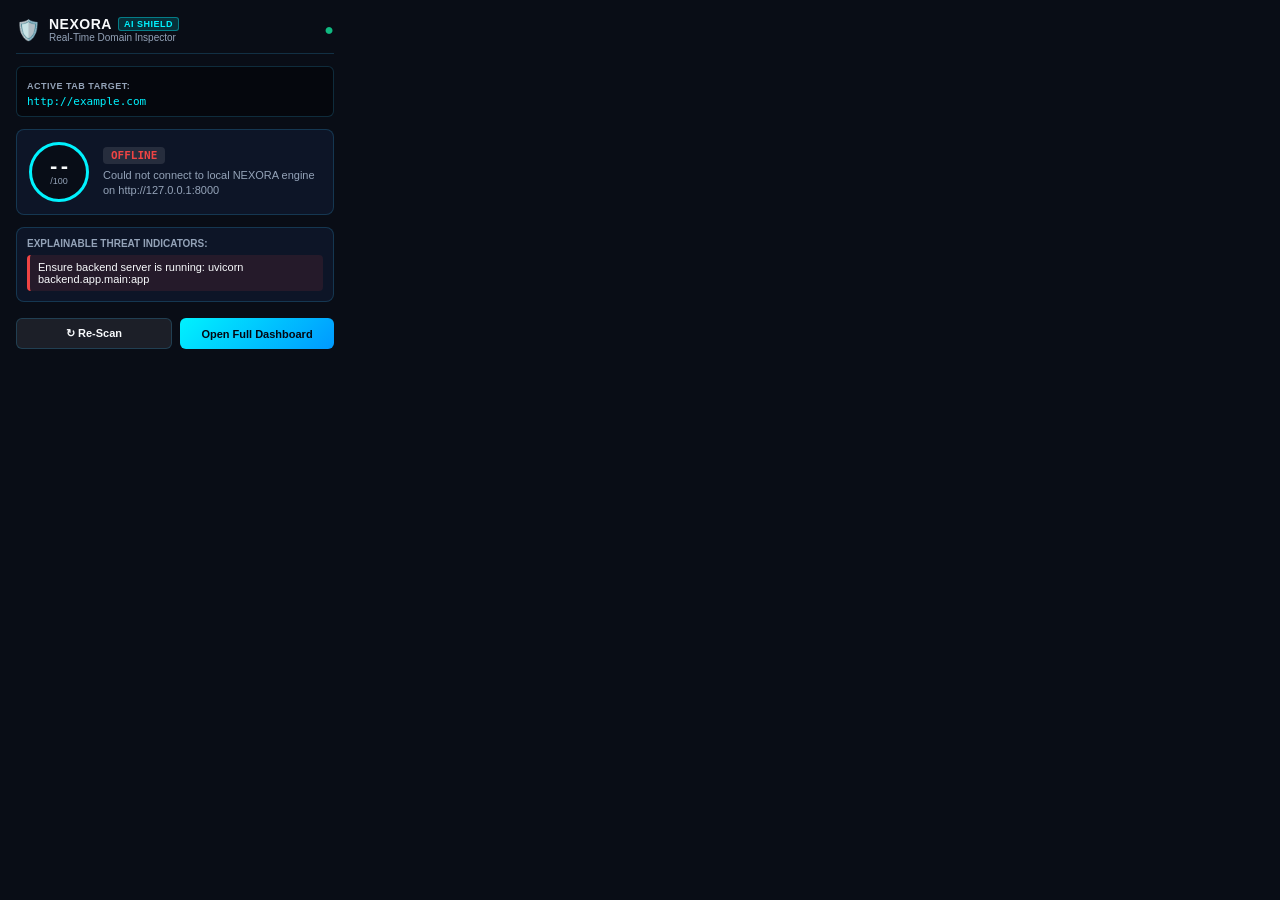
==== extension/popup.html @ 3a2e2a20 "feat: add Manifest V3 Chrome Extension and PWA Desktop Shortcut modal" ====
<!DOCTYPE html>
<html lang="en">
<head>
    <meta charset="UTF-8">
    <meta name="viewport" content="width=device-width, initial-scale=1.0">
    <title>NEXORA PhishGuard</title>
    <link rel="stylesheet" href="popup.css">
</head>
<body>
    <div class="ext-container">
        <!-- Header -->
        <header class="ext-header">
            <div class="ext-brand">
                <div class="ext-logo">🛡️</div>
                <div>
                    <h2>NEXORA <span class="badge-mini">AI SHIELD</span></h2>
                    <p class="ext-sub">Real-Time Domain Inspector</p>
                </div>
            </div>
            <div class="ext-status" id="engineStatusDot" title="Engine Status">●</div>
        </header>

        <!-- Current Domain Target -->
        <div class="current-site-card">
            <span class="site-label">ACTIVE TAB TARGET:</span>
            <div class="site-url" id="activeUrlText">Fetching active tab...</div>
        </div>

        <!-- Risk Gauge & Verdict -->
        <div class="ext-verdict-card">
            <div class="mini-gauge">
                <span class="score-number" id="riskScoreNum">--</span>
                <span class="score-scale">/100</span>
            </div>
            <div class="verdict-info">
                <div class="verdict-badge" id="verdictBadge">SCANNING</div>
                <div class="action-text" id="actionText">Evaluating domain signals...</div>
            </div>
        </div>

        <!-- Threat Reasons / Signals -->
        <div class="signals-box">
            <div class="signals-title">Explainable Threat Indicators:</div>
            <div class="signals-list" id="reasonsList">
                <div class="signal-item info">Connecting to local AI engine...</div>
            </div>
        </div>

        <!-- Action Buttons -->
        <div class="ext-footer">
            <button class="ext-btn secondary" id="reScanBtn">↻ Re-Scan</button>
            <button class="ext-btn primary" id="openDashBtn">Open Full Dashboard</button>
        </div>
    </div>

    <script src="popup.js"></script>
</body>
</html>
---- extension/popup.css ----
:root {
    --bg-dark: #090d16;
    --bg-card: rgba(15, 23, 42, 0.9);
    --border: rgba(56, 189, 248, 0.2);
    --text-main: #f8fafc;
    --text-sub: #94a3b8;
    
    --cyan: #00f2fe;
    --green: #10b981;
    --amber: #f59e0b;
    --red: #ef4444;
}

* {
    margin: 0;
    padding: 0;
    box-sizing: border-box;
    font-family: -apple-system, BlinkMacSystemFont, 'Segoe UI', Roboto, sans-serif;
}

body {
    width: 350px;
    background-color: var(--bg-dark);
    color: var(--text-main);
}

.ext-container {
    padding: 16px;
    display: flex;
    flex-direction: column;
    gap: 12px;
}

.ext-header {
    display: flex;
    justify-content: space-between;
    align-items: center;
    border-bottom: 1px solid var(--border);
    padding-bottom: 10px;
}

.ext-brand {
    display: flex;
    align-items: center;
    gap: 8px;
}

.ext-logo {
    font-size: 20px;
}

.ext-brand h2 {
    font-size: 14px;
    font-weight: 700;
    letter-spacing: 0.5px;
    display: flex;
    align-items: center;
    gap: 6px;
}

.badge-mini {
    font-size: 9px;
    padding: 1px 5px;
    background: rgba(0, 242, 254, 0.15);
    color: var(--cyan);
    border: 1px solid rgba(0, 242, 254, 0.4);
    border-radius: 3px;
}

.ext-sub {
    font-size: 10px;
    color: var(--text-sub);
}

.ext-status {
    color: var(--green);
    font-size: 16px;
}

/* Site target */
.current-site-card {
    background: rgba(0, 0, 0, 0.4);
    border: 1px solid var(--border);
    border-radius: 6px;
    padding: 8px 10px;
}

.site-label {
    font-size: 9px;
    color: var(--text-sub);
    font-weight: 600;
    letter-spacing: 0.5px;
}

.site-url {
    font-size: 11px;
    font-family: monospace;
    color: var(--cyan);
    white-space: nowrap;
    overflow: hidden;
    text-overflow: ellipsis;
    margin-top: 2px;
}

/* Verdict */
.ext-verdict-card {
    display: flex;
    align-items: center;
    gap: 14px;
    background: var(--bg-card);
    border: 1px solid var(--border);
    border-radius: 8px;
    padding: 12px;
}

.mini-gauge {
    display: flex;
    flex-direction: column;
    align-items: center;
    justify-content: center;
    width: 60px;
    height: 60px;
    border-radius: 50%;
    background: rgba(0, 0, 0, 0.4);
    border: 3px solid var(--cyan);
}

.score-number {
    font-size: 18px;
    font-weight: 800;
    font-family: monospace;
    line-height: 1;
}

.score-scale {
    font-size: 9px;
    color: var(--text-sub);
}

.verdict-info {
    flex: 1;
    display: flex;
    flex-direction: column;
    gap: 4px;
}

.verdict-badge {
    font-size: 11px;
    font-weight: 700;
    font-family: monospace;
    padding: 2px 8px;
    border-radius: 4px;
    display: inline-block;
    width: fit-content;
    background: rgba(255, 255, 255, 0.1);
}

.action-text {
    font-size: 11px;
    color: var(--text-sub);
    line-height: 1.3;
}

/* Signals */
.signals-box {
    background: var(--bg-card);
    border: 1px solid var(--border);
    border-radius: 8px;
    padding: 10px;
}

.signals-title {
    font-size: 10px;
    font-weight: 600;
    color: var(--text-sub);
    margin-bottom: 6px;
    text-transform: uppercase;
}

.signals-list {
    display: flex;
    flex-direction: column;
    gap: 6px;
    max-height: 120px;
    overflow-y: auto;
}

.signal-item {
    font-size: 11px;
    padding: 6px 8px;
    border-radius: 4px;
    background: rgba(0, 0, 0, 0.3);
    border-left: 3px solid var(--border);
}

.signal-item.critical {
    border-left-color: var(--red);
    background: rgba(239, 68, 68, 0.1);
}

.signal-item.warning {
    border-left-color: var(--amber);
    background: rgba(245, 158, 11, 0.1);
}

.signal-item.info {
    border-left-color: var(--cyan);
    background: rgba(0, 242, 254, 0.1);
}

/* Footer Buttons */
.ext-footer {
    display: flex;
    gap: 8px;
    margin-top: 4px;
}

.ext-btn {
    flex: 1;
    padding: 8px 10px;
    border-radius: 6px;
    font-size: 11px;
    font-weight: 600;
    cursor: pointer;
    border: none;
    transition: all 0.2s ease;
}

.ext-btn.primary {
    background: linear-gradient(135deg, #00f2fe, #0099ff);
    color: #030712;
}

.ext-btn.secondary {
    background: rgba(255, 255, 255, 0.08);
    color: var(--text-main);
    border: 1px solid var(--border);
}

.ext-btn:hover {
    transform: translateY(-1px);
}
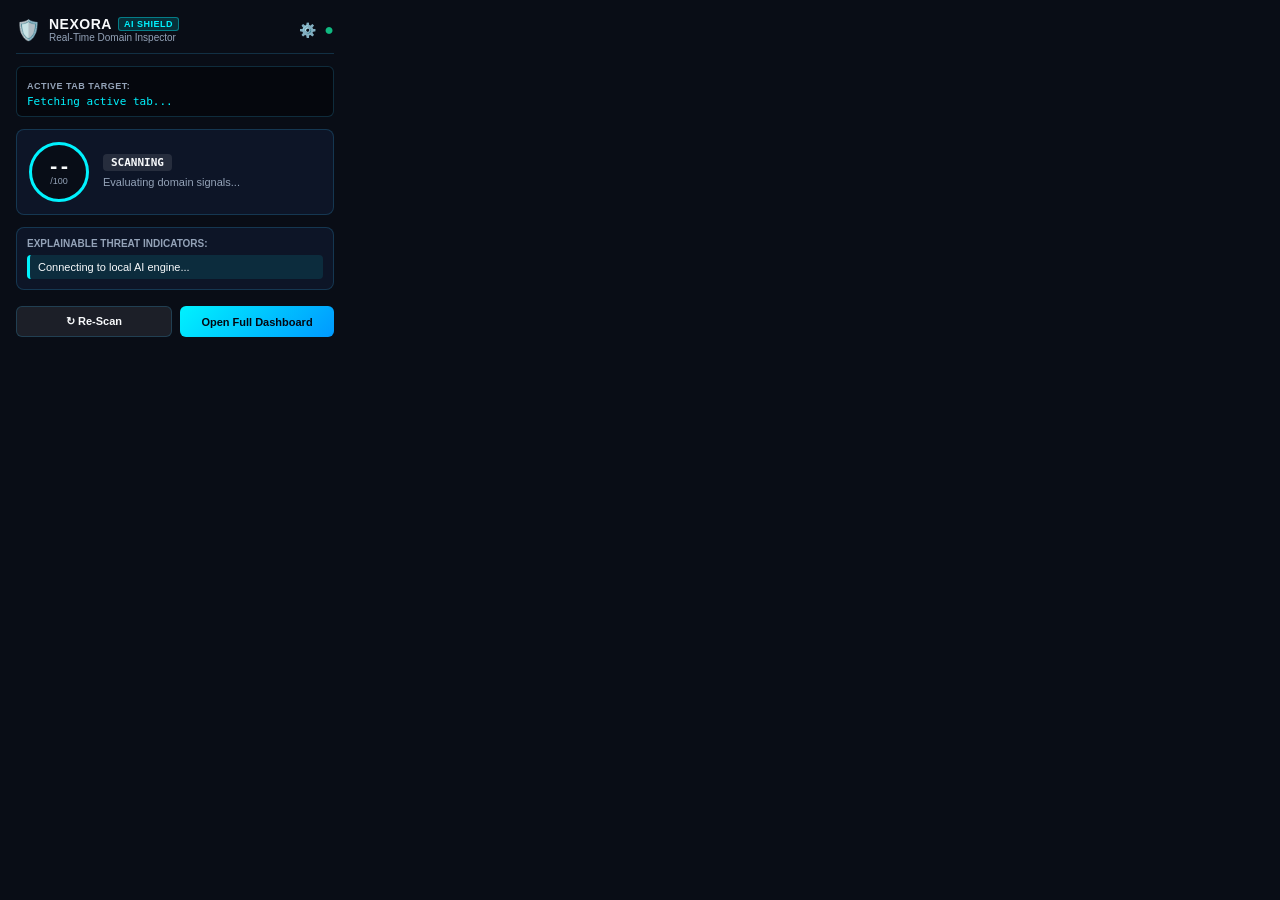
==== commit e22a70a3: "feat: add dynamic backend server URL configuration to extension popup and background worker" ====
--- a/extension/popup.html
+++ b/extension/popup.html
@@ -17,8 +17,20 @@
                     <p class="ext-sub">Real-Time Domain Inspector</p>
                 </div>
             </div>
-            <div class="ext-status" id="engineStatusDot" title="Engine Status">●</div>
+            <div style="display:flex; align-items:center; gap:8px;">
+                <button id="settingsToggleBtn" style="background:none; border:none; color:var(--text-sub); cursor:pointer; font-size:14px;" title="Server Settings">⚙️</button>
+                <div class="ext-status" id="engineStatusDot" title="Engine Status">●</div>
+            </div>
         </header>
+
+        <!-- Settings Drawer (Hidden by default) -->
+        <div id="settingsDrawer" style="display:none; background:rgba(0,0,0,0.5); border:1px solid var(--border); border-radius:6px; padding:8px; margin-bottom:4px;">
+            <div style="font-size:10px; color:var(--text-sub); margin-bottom:4px; font-weight:600;">BACKEND API SERVER URL:</div>
+            <div style="display:flex; gap:6px;">
+                <input type="text" id="customApiUrlInput" placeholder="http://127.0.0.1:8000 or https://your-domain.com" style="flex:1; background:#040711; border:1px solid var(--border); color:#fff; font-size:11px; padding:4px 6px; border-radius:4px; font-family:monospace;">
+                <button id="saveApiUrlBtn" style="background:var(--cyan); color:#000; border:none; border-radius:4px; padding:4px 8px; font-size:10px; font-weight:700; cursor:pointer;">Save</button>
+            </div>
+        </div>
 
         <!-- Current Domain Target -->
         <div class="current-site-card">
